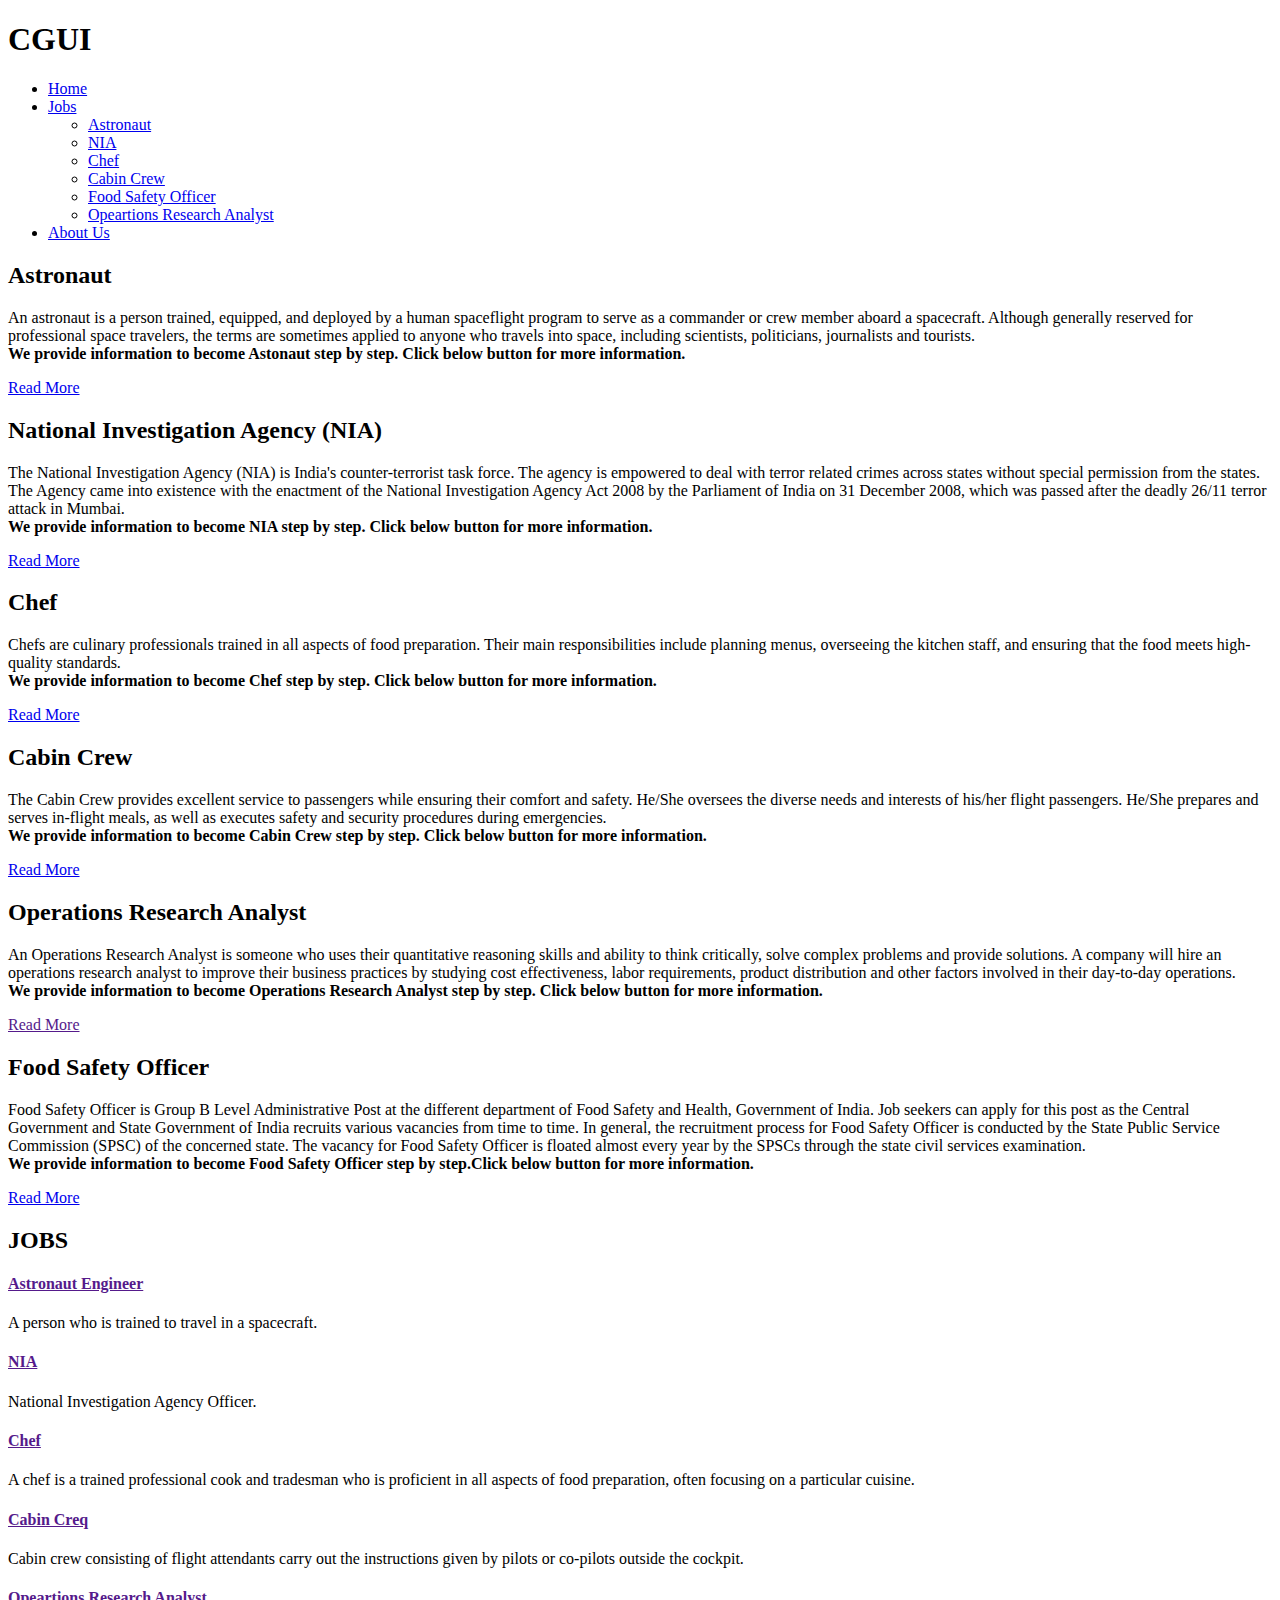
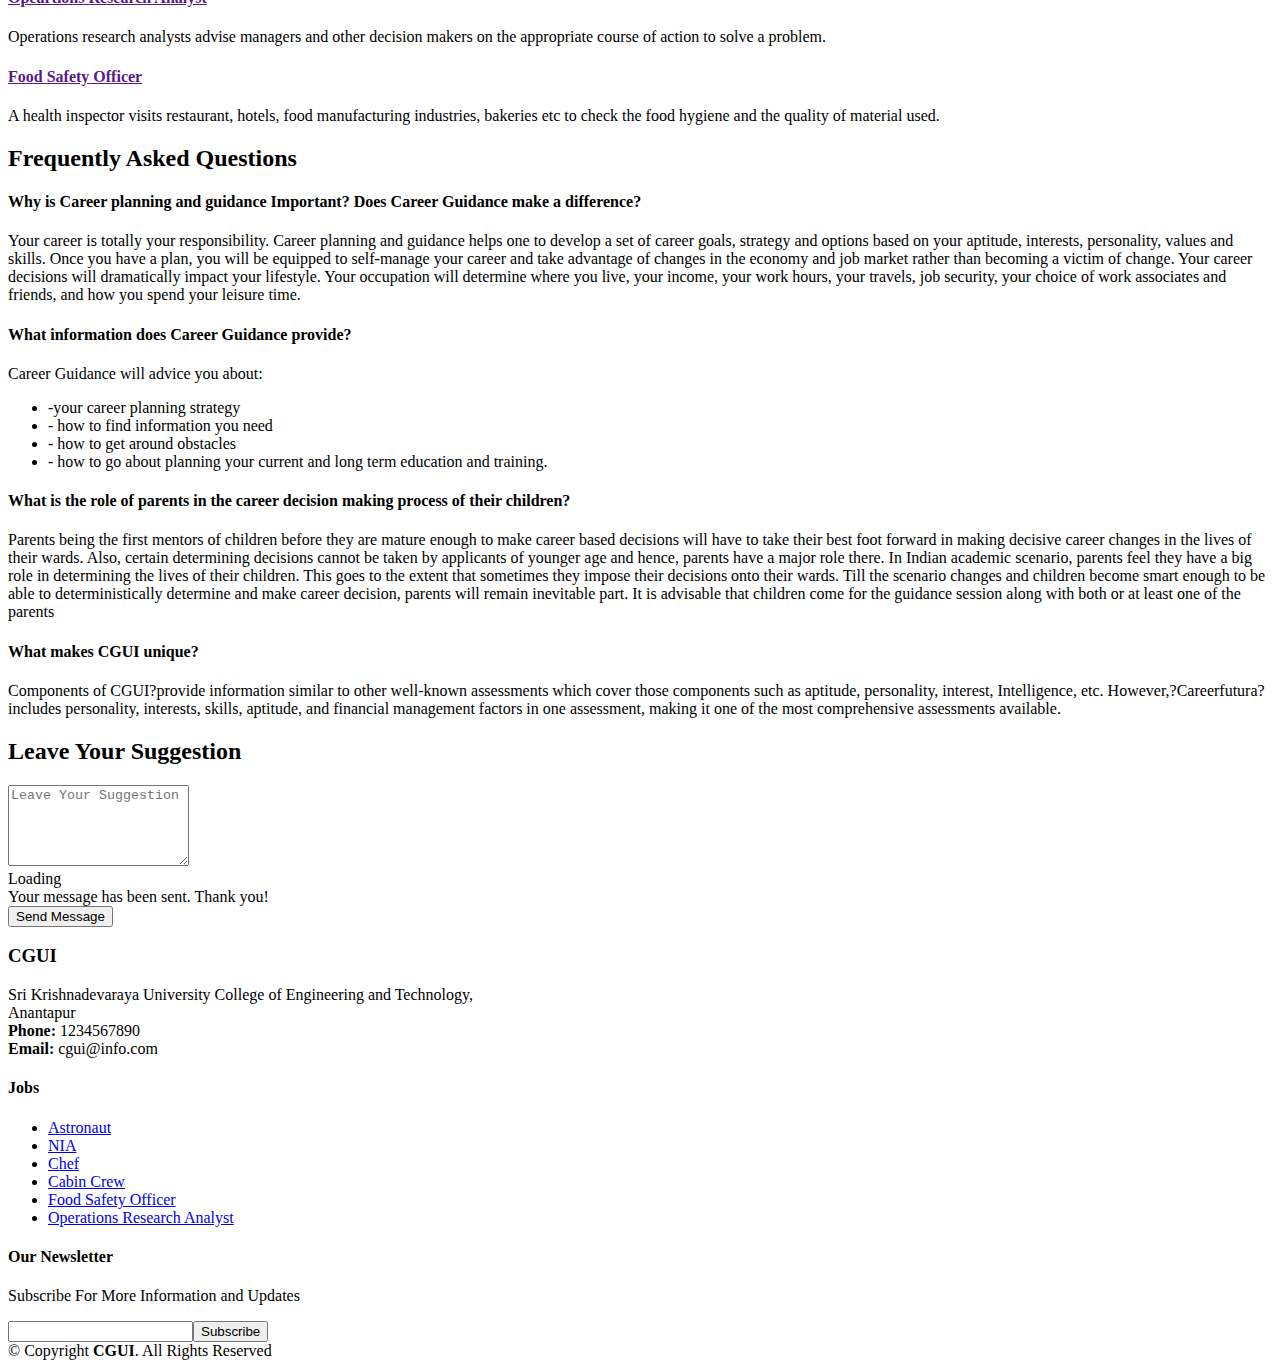
==== index.html @ 00388765 "Add files via upload" ====
<!DOCTYPE html>
<html lang="en">

<head>
  <meta charset="utf-8">
  <meta content="width=device-width, initial-scale=1.0" name="viewport">

  <title>Career Guidance</title>
  <meta content="" name="description">
  <meta content="" name="keywords">

  <!-- Favicons -->
  <link href="assets/img/favicon.png" rel="icon">
  <link href="assets/img/apple-touch-icon.png" rel="apple-touch-icon">

  <!-- Google Fonts -->
  <link href="https://fonts.googleapis.com/css?family=Open+Sans:300,300i,400,400i,600,600i,700,700i|Raleway:300,300i,400,400i,600,600i,700,700i,900" rel="stylesheet">

  <!-- Vendor CSS Files -->
  <link href="assets/vendor/animate.css/animate.min.css" rel="stylesheet">
  <link href="assets/vendor/aos/aos.css" rel="stylesheet">
  <link href="assets/vendor/bootstrap/css/bootstrap.min.css" rel="stylesheet">
  <link href="assets/vendor/bootstrap-icons/bootstrap-icons.css" rel="stylesheet">
  <link href="assets/vendor/boxicons/css/boxicons.min.css" rel="stylesheet">
  <link href="assets/vendor/glightbox/css/glightbox.min.css" rel="stylesheet">
  <link href="assets/vendor/swiper/swiper-bundle.min.css" rel="stylesheet">

  <!-- Template Main CSS File -->
  <link href="assets/css/style.css" rel="stylesheet">

 
</head>

<body>
  <header id="header" class="d-flex align-items-center">
    <div class="container d-flex align-items-center">

     <div class="logo me-auto">
        <h1><a href="index.html"></a>CGUI</h1> 
        <!-- Uncomment below if you prefer to use an image logo -->
       <!-- <a href="index.html"><img src="assets/img/logo.png" alt="" class="img-fluid"></a>-->
      </div>

      <nav id="navbar" class="navbar">
        <ul>
          <li><a class="nav-link scrollto active" href="index.html">Home</a></li>
          
          
          <li class="dropdown"><a href="#"><span>Jobs</span> <i class="bi bi-chevron-down"></i></a>
            <ul>
              <li><a href="astronaut.html">Astronaut</a></li>
              
              <li><a href="nia.html">NIA</a></li>
              <li><a href="chef.html">Chef</a></li>
              <li><a href="cabincrew.html">Cabin Crew</a></li>
               <li><a href="fso.html">Food Safety Officer</a></li>
               <li><a href="ors.html">Opeartions Research Analyst</a></li>
               
            </ul>
          </li>
         <li><a class="nav-link scrollto" href="#about">About Us</a></li>
        </ul>
        <i class="bi bi-list mobile-nav-toggle"></i>
      </nav><!-- .navbar -->

    </div>
  </header><!-- End Header -->

  <!-- ======= Slide Section ======= -->
  <section id="hero">
    <div class="hero-container">
      <div id="heroCarousel" class="carousel slide carousel-fade" data-bs-ride="carousel" data-bs-interval="5000">

        <ol class="carousel-indicators" id="hero-carousel-indicators"></ol>

        <div class="carousel-inner" role="listbox">

          <!-- Slide 1 -->
          <div class="carousel-item active" style="background-image: url('assets/img/slide/slide-1.jpg');">
            <div class="carousel-container">
              <div class="carousel-content container">
                <h2 class="animate__animated animate__fadeInDown">Astronaut</h2>
                <p class="animate__animated animate__fadeInUp">An astronaut is a person trained, equipped, and deployed by a human spaceflight program to serve as a commander or crew member aboard a spacecraft. Although generally reserved for professional space travelers, the terms are sometimes applied to anyone who travels into space, including scientists, politicians, journalists and tourists.<br><b>We provide information to become Astonaut step by step. Click below button for more information.</b></p>
                <a href="astronaut.html" class="btn-get-started animate__animated animate__fadeInUp scrollto">Read More</a>
              </div>
            </div>
          </div>

          <!-- Slide 2 -->
          <div class="carousel-item" style="background-image: url('assets/img/slide/slide-2.jpg');">
            <div class="carousel-container">
              <div class="carousel-content container">
                <h2 class="animate__animated animate__fadeInDown">National Investigation Agency (NIA)</h2>
                <p class="animate__animated animate__fadeInUp">The National Investigation Agency (NIA) is India's counter-terrorist task force. The agency is empowered to deal with terror related crimes across states without special permission from the states. The Agency came into existence with the enactment of the National Investigation Agency Act 2008 by the Parliament of India on 31 December 2008, which was passed after the deadly 26/11 terror attack in Mumbai.<br><b>We provide information to become NIA step by step. Click below button for more information.</b></p>
                <a href="nia.html" class="btn-get-started animate__animated animate__fadeInUp scrollto">Read More</a>
              </div>
            </div>
          </div>
          <!-- Slide 3 -->
           <div class="carousel-item" style="background-image: url('assets/img/slide/slide-3.jpg');">
            <div class="carousel-container">
              <div class="carousel-content container">
                <h2 class="animate__animated animate__fadeInDown">Chef</h2>
                <p class="animate__animated animate__fadeInUp">Chefs are culinary professionals trained in all aspects of food preparation. Their main responsibilities include planning menus, overseeing the kitchen staff, and ensuring that the food meets high-quality standards.<br><b>We provide information to become Chef step by step. Click below button for more information.</b></p>
                <a href="chef.html" class="btn-get-started animate__animated animate__fadeInUp scrollto">Read More</a>
              </div>
            </div>
          </div>
          <!-- Slide 4 -->
           <div class="carousel-item" style="background-image: url('assets/img/slide/slide-4.jpg');">
            <div class="carousel-container">
              <div class="carousel-content container">
                <h2 class="animate__animated animate__fadeInDown">Cabin Crew</h2>
                <p class="animate__animated animate__fadeInUp">The Cabin Crew provides excellent service to passengers while ensuring their comfort and safety. He/She oversees the diverse needs and interests of his/her flight passengers. He/She prepares and serves in-flight meals, as well as executes safety and security procedures during emergencies.<br><b>We provide information to become Cabin Crew step by step. Click below button for more information.</b></p>
                <a href="cabincrew.html" class="btn-get-started animate__animated animate__fadeInUp scrollto">Read More</a>
              </div>
            </div>
          </div>
          <!-- Slide 5 -->
          <div class="carousel-item" style="background-image: url('assets/img/slide/slide-5.jpg');">
            <div class="carousel-container">
              <div class="carousel-content container">
                <h2 class="animate__animated animate__fadeInDown">Operations Research Analyst</h2>
                <p class="animate__animated animate__fadeInUp">An Operations Research Analyst is someone who uses their quantitative reasoning skills and ability to think critically, solve complex problems and provide solutions. A company will hire an operations research analyst to improve their business practices by studying cost effectiveness, labor requirements, product distribution and other factors involved in their day-to-day operations.<br><b>We provide information to become Operations Research Analyst step by step. Click below button for more information.</b></p>
                <a href="" class="btn-get-started animate__animated animate__fadeInUp scrollto">Read More</a>
              </div>
            </div>
          </div>
          <!-- Slide 6 -->
          <div class="carousel-item" style="background-image: url('assets/img/slide/slide-6.jpg');">
            <div class="carousel-container">
              <div class="carousel-content container">
                <h2 class="animate__animated animate__fadeInDown">Food Safety Officer</h2>
                <p class="animate__animated animate__fadeInUp">Food Safety Officer is Group B Level Administrative Post at the different department of Food Safety and Health, Government of India. Job seekers can apply for this post as the Central Government and State Government of India recruits various vacancies from time to time. In general, the recruitment process for Food Safety Officer is conducted by the State Public Service Commission (SPSC) of the concerned state. The vacancy for Food Safety Officer is floated almost every year by the SPSCs through the state civil services examination.<br><b>We provide information to become Food Safety Officer step by step.Click below button for more information.</b></p>
                <a href="fso.html" class="btn-get-started animate__animated animate__fadeInUp scrollto">Read More</a>
              </div>
            </div>
          </div>

        </div>

        <a class="carousel-control-prev" href="#heroCarousel" role="button" data-bs-slide="prev">
          <span class="carousel-control-prev-icon bi bi-chevron-left" aria-hidden="true"></span>
        </a>
        <a class="carousel-control-next" href="#heroCarousel" role="button" data-bs-slide="next">
          <span class="carousel-control-next-icon bi bi-chevron-right" aria-hidden="true"></span>
        </a>

      </div>
    </div>
  </section><!-- End Slide -->

  <main id="main">

    
    
    <!-- ======= Jobs Section ======= -->
    <section id="services" class="services">
      <div class="container" data-aos="fade-up">

        <div class="section-title">
          <h2>JOBS</h2>
        </div>

        <div class="row">
          <div class="col-lg-4 col-md-6 icon-box" data-aos="fade-up">
           <div class="icon"><i class="bi bi-globe"></i></div> 
            <h4 class="title"><a href="">Astronaut Engineer</a></h4>
            <p class="description">A person who is trained to travel in a spacecraft.</p>
          </div>
          <div class="col-lg-4 col-md-6 icon-box" data-aos="fade-up" data-aos-delay="100">
            <div class="icon"><i class="bi bi-person-bounding-box"></i></div>
            <h4 class="title"><a href="">NIA</a></h4>
            <p class="description">National Investigation Agency Officer.</p>
          </div>
          <div class="col-lg-4 col-md-6 icon-box" data-aos="fade-up" data-aos-delay="200">
            <div class="icon"><i class="bi bi-basket-fill"></i></div>
            <h4 class="title"><a href="">Chef</a></h4>
            <p class="description">A chef is a trained professional cook and tradesman who is proficient in all aspects of food preparation, often focusing on a particular cuisine.</p>
          </div>
          <div class="col-lg-4 col-md-6 icon-box" data-aos="fade-up" data-aos-delay="300">
            <div class="icon"><i class="bi bi-people-fill"></i></div>
            <h4 class="title"><a href="">Cabin Creq</a></h4>
            <p class="description">Cabin crew consisting of flight attendants carry out the instructions given by pilots or co-pilots outside the cockpit.</p>
          </div>
          <div class="col-lg-4 col-md-6 icon-box" data-aos="fade-up" data-aos-delay="400">
            <div class="icon"><i class="bi bi-reception-3"></i></div>
            <h4 class="title"><a href="">Opeartions Research Analyst</a></h4>
            <p class="description">Operations research analysts advise managers and other decision makers on the appropriate course of action to solve a problem.</p>
          </div>
          <div class="col-lg-4 col-md-6 icon-box" data-aos="fade-up" data-aos-delay="500">
            <div class="icon"><i class="bi bi-trash2"></i></div>
            <h4 class="title"><a href="">Food Safety Officer</a></h4>
            <p class="description">A health inspector visits restaurant, hotels, food manufacturing industries, bakeries etc to check the food hygiene and the quality of material used.</p>
          </div>
        </div>

      </div>
    </section><!-- End Services Section -->

   
    <!-- ======= Frequently Asked Questions Section ======= -->
    <section id="faq" class="faq section-bg">
      <div class="container" data-aos="fade-up">

        <div class="section-title">
          <h2>Frequently Asked Questions</h2>
        </div>

        <div class="row  d-flex align-items-stretch">

          <div class="col-lg-6 faq-item" data-aos="fade-up">
            <h4>Why is Career planning and guidance Important? Does Career Guidance make a difference?</h4>
            <p>
              Your career is totally your responsibility. Career planning and guidance helps one to develop a set of career goals, strategy and options based on your aptitude, interests, personality, values and skills. Once you have a plan, you will be equipped to self-manage your career and take advantage of changes in the economy and job market rather than becoming a victim of change. Your career decisions will dramatically impact your lifestyle. Your occupation will determine where you live, your income, your work hours, your travels, job security, your choice of work associates and friends, and how you spend your leisure time. 
            </p>
          </div>

          <div class="col-lg-6 faq-item" data-aos="fade-up" data-aos-delay="100">
            <h4>What information does Career Guidance provide?</h4>
            <p>
              Career Guidance will advice you about:
              <ul>
<li>-your career planning strategy</li>
<li>- how to find information you need</li>
<li>- how to get around obstacles</li>
<li>- how to go about planning your current and long term education and training. </li>
            </ul>
            </p>
          </div>

          <div class="col-lg-6 faq-item" data-aos="fade-up" data-aos-delay="200">
            <h4>What is the role of parents in the career decision making process of their children?</h4>
            <p>
              Parents being the first mentors of children before they are mature enough to make career based decisions will have to take their best foot forward in making decisive career changes in the lives of their wards. Also, certain determining decisions cannot be taken by applicants of younger age and hence, parents have a major role there. In Indian academic scenario, parents feel they have a big role in determining the lives of their children. This goes to the extent that sometimes they impose their decisions onto their wards. Till the scenario changes and children become smart enough to be able to deterministically determine and make career decision, parents will remain inevitable part. It is advisable that children come for the guidance session along with both or at least one of the parents
            </p>
          </div>

          <div class="col-lg-6 faq-item" data-aos="fade-up" data-aos-delay="300">
            <h4>What makes CGUI unique?</h4>
            <p>
              Components of CGUI?provide information similar to other well-known assessments which cover those components such as aptitude, personality, interest, Intelligence, etc. However,?Careerfutura?includes personality, interests, skills, aptitude, and financial management factors in one assessment, making it one of the most comprehensive assessments available.
            </p>
          </div>

          

        </div>

      </div>
    </section><!-- End Frequently Asked Questions Section -->

    <!-- ======= Contact Us Section ======= -->
    <section id="contact" class="contact">
      <div class="container" data-aos="fade-up">

        <div class="section-title">
          <h2>Leave Your Suggestion</h2>
        </div>

        
          <div class="col-lg-12" data-aos="fade-up" data-aos-delay="300">
            <form action="forms/contact.php" method="post" role="form" class="php-email-form">
             
              <div class="form-group">
                <textarea class="form-control" name="Comment" rows="5" placeholder="Leave Your Suggestion" required></textarea>
              </div>
              <div class="my-3">
                <div class="loading">Loading</div>
                
                <div class="sent-message">Your message has been sent. Thank you!</div>
              </div>
              <div class="text-center"><button type="submit">Send Message</button></div>
            </form>
          </div>

        </div>

      </div>
    </section><!-- End Contact Us Section -->

  </main><!-- End #main -->

  <!-- ======= Footer ======= -->
  <footer id="footer">
    <div class="footer-top">
      <div class="container">
        <div class="row">

          <div class="col-lg-3 col-md-6 footer-info">
            <h3>CGUI</h3>
            <p>
              Sri Krishnadevaraya University College of Engineering and Technology,
              <br>Anantapur<br>
              <strong>Phone:</strong> 1234567890<br>
              <strong>Email:</strong> cgui@info.com<br>
            </p>
            <div class="social-links mt-3">
              <a href="#" class="twitter"><i class="bx bxl-twitter"></i></a>
              <a href="#" class="facebook"><i class="bx bxl-facebook"></i></a>
              <a href="#" class="instagram"><i class="bx bxl-instagram"></i></a>
              <a href="#" class="google-plus"><i class="bx bxl-skype"></i></a>
              <a href="#" class="linkedin"><i class="bx bxl-linkedin"></i></a>
            </div>
          </div>

          <div class="col-lg-2 col-md-6 footer-links">
            <h4>Jobs</h4>
            <ul>
              <li><i class="bx bx-chevron-right"></i> <a href="astronaut.html">Astronaut </a></li>
              <li><i class="bx bx-chevron-right"></i> <a href="nia.html">NIA</a></li>
              <li><i class="bx bx-chevron-right"></i> <a href="chef.html">Chef</a></li>
              <li><i class="bx bx-chevron-right"></i> <a href="cabincrew.html">Cabin Crew</a></li>
              <li><i class="bx bx-chevron-right"></i> <a href="fso.html">Food Safety Officer</a></li>
              <li><i class="bx bx-chevron-right"></i> <a href="#">Operations Research Analyst</a></li>
              
            </ul>
          </div>

          

          <div class="col-lg-4 col-md-6 footer-newsletter">
            <h4>Our Newsletter</h4>
            <p>Subscribe For More Information and Updates</p>
            <form action="" method="post">
              <input type="email" name="email"><input type="submit" value="Subscribe">
            </form>

          </div>

        </div>
      </div>
    </div>

    <div class="container">
      <div class="copyright">
        &copy; Copyright <strong><span>CGUI</span></strong>. All Rights Reserved
      </div>
      
    </div>
  </footer><!-- End Footer -->

  <a href="#" class="back-to-top d-flex align-items-center justify-content-center"><i class="bi bi-arrow-up-short"></i></a>

  <!-- Vendor JS Files -->
  <script src="assets/vendor/aos/aos.js"></script>
  <script src="assets/vendor/bootstrap/js/bootstrap.bundle.min.js"></script>
  <script src="assets/vendor/glightbox/js/glightbox.min.js"></script>
  <script src="assets/vendor/isotope-layout/isotope.pkgd.min.js"></script>
  <script src="assets/vendor/php-email-form/validate.js"></script>
  <script src="assets/vendor/purecounter/purecounter.js"></script>
  <script src="assets/vendor/swiper/swiper-bundle.min.js"></script>

  <!-- Template Main JS File -->
  <script src="assets/js/main.js"></script>

</body>

</html>
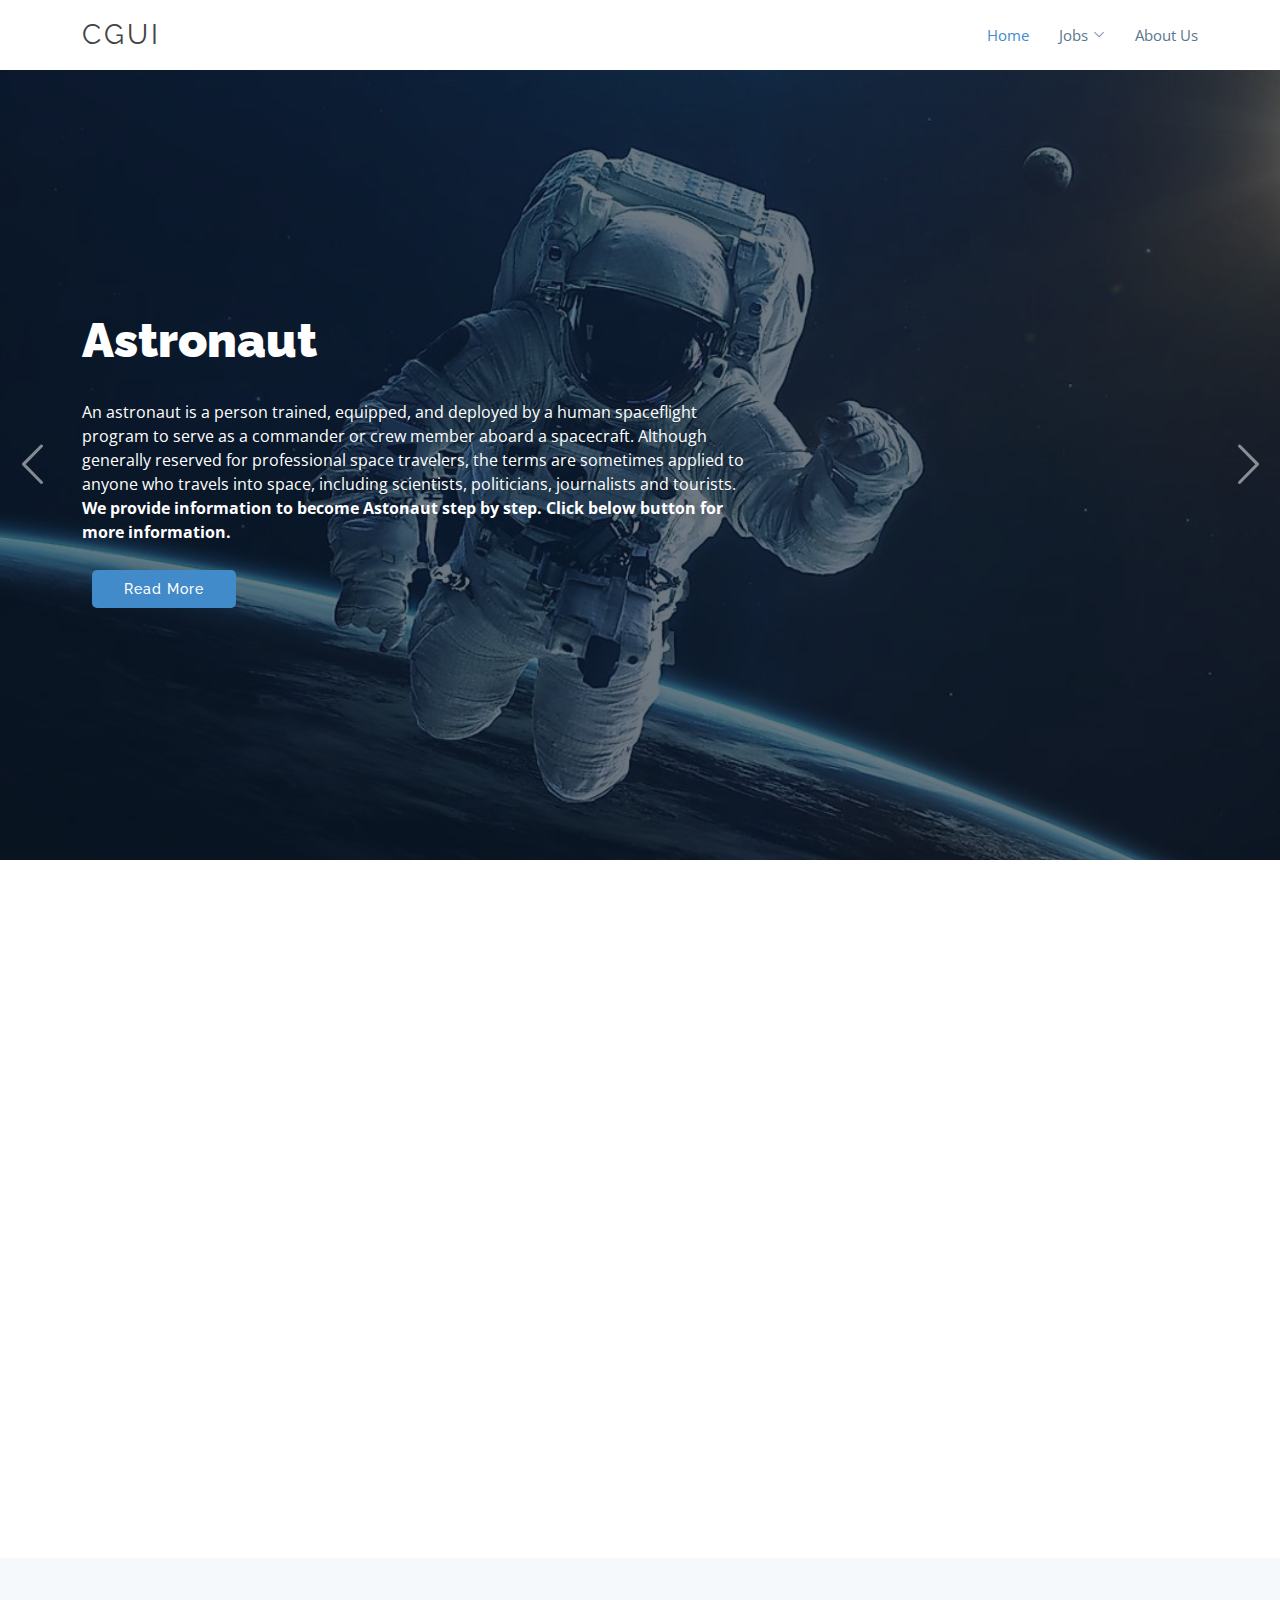
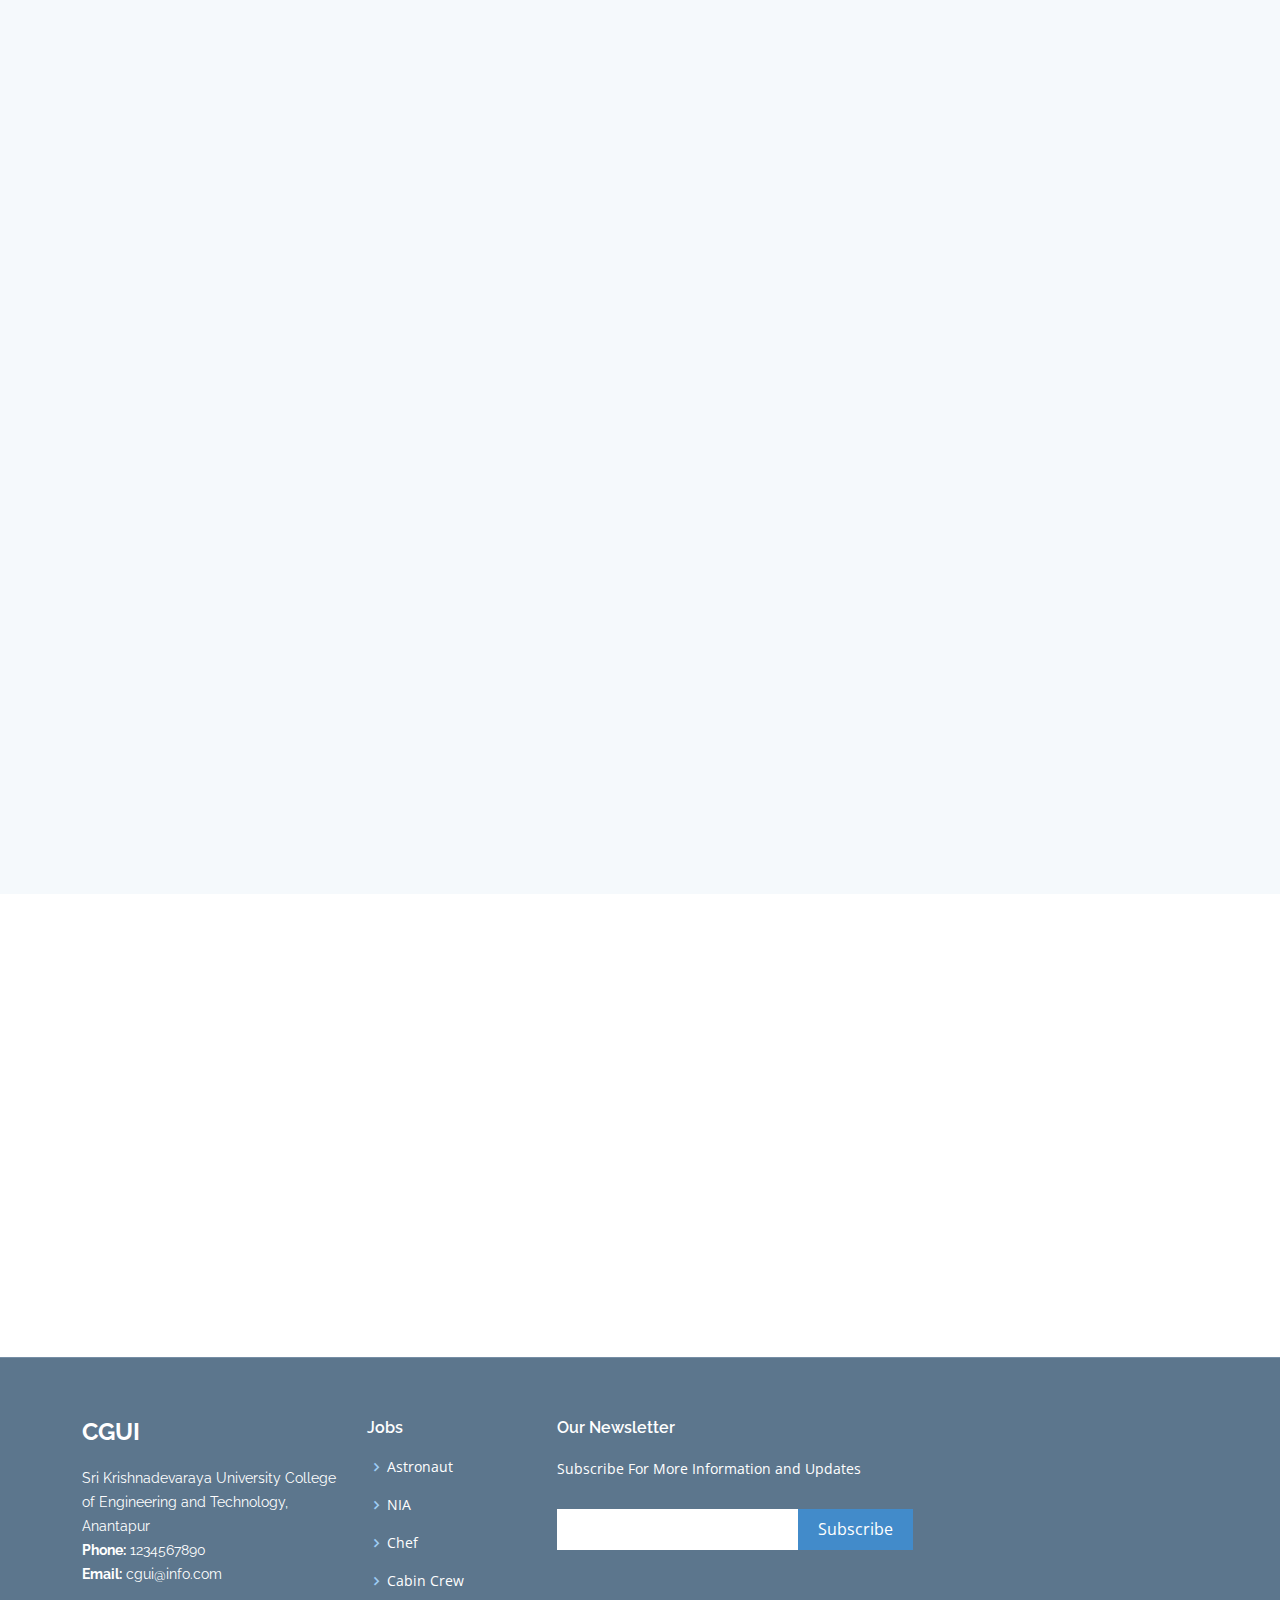
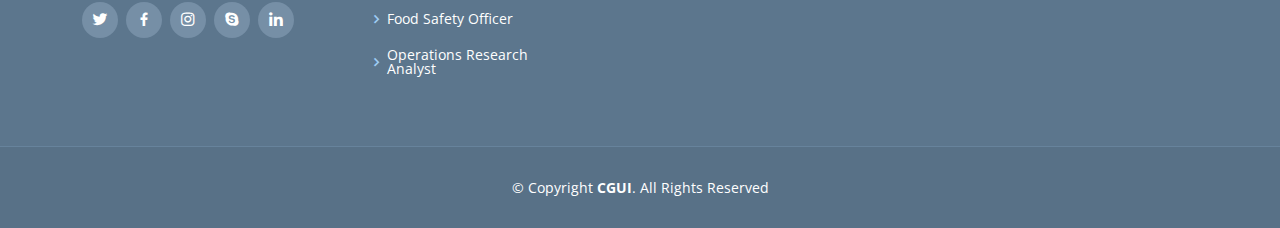
==== commit ef8a83cc: "Add files via upload" ====
--- a/index.html
+++ b/index.html
@@ -26,7 +26,7 @@
   <link href="assets/vendor/swiper/swiper-bundle.min.css" rel="stylesheet">
 
   <!-- Template Main CSS File -->
-  <link href="assets/css/style.css" rel="stylesheet">
+  <link href="style.css" rel="stylesheet">
 
  
 </head>
@@ -352,7 +352,7 @@
   <script src="assets/vendor/swiper/swiper-bundle.min.js"></script>
 
   <!-- Template Main JS File -->
-  <script src="assets/js/main.js"></script>
+  <script src="main.js"></script>
 
 </body>
 
